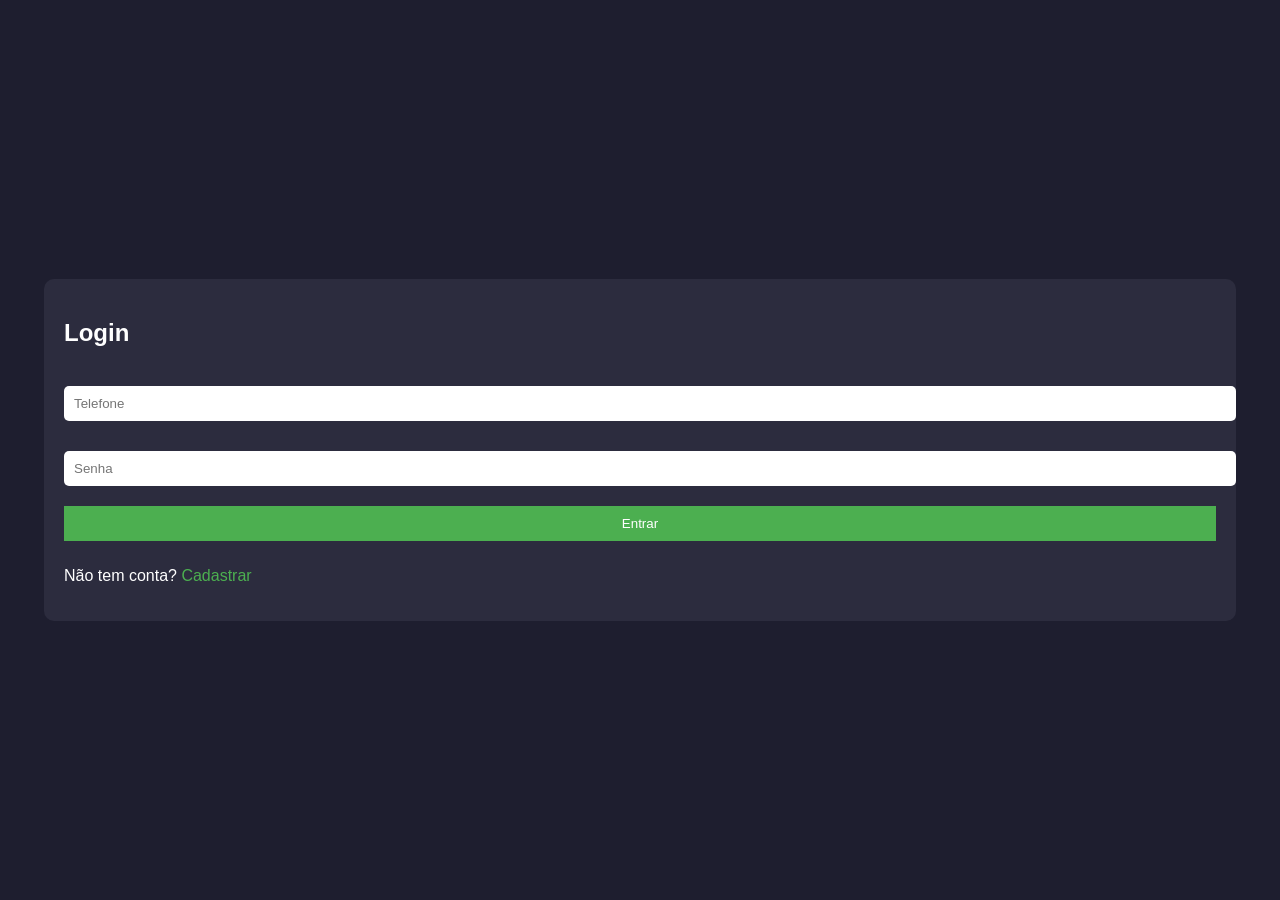
==== wwwroot/admin.html @ 7481b09a "cobrar-individualmente" ====
<!DOCTYPE html>
<html>
<head>
<meta charset="UTF-8">
<meta name="viewport" content="width=device-width, initial-scale=1.0">
<link rel="stylesheet" href="admin.css">
<title>Admin</title>
</head>

<body>

<div class="container">

    <div class="sidebar">
        <h3>Admin</h3>

        <button onclick="mostrar('dashboard')">Dashboard</button>
        <button onclick="mostrar('clientes')">Clientes</button>
        <button onclick="mostrar('produtos')">Produtos</button>
        <button onclick="mostrar('adicionar')">Adicionar Compra</button>
        <button onclick="mostrar('relatorios')">Relatórios</button>
        <button onclick="mostrar('configuracoes')">Configurações</button>
    </div>

    <div class="content">

        <div id="dashboard">
            <h2>Dashboard</h2>

            <select id="periodoDashboard" onchange="carregarDashboard()"></select>

            <div class="card">
                <h3>Total Dívida</h3>
                <p id="totalDivida">R$ 0</p>
            </div>

            <div class="card">
                <h3>Clientes Devendo</h3>
                <p id="clientesDevendo">0</p>
            </div>

            <button onclick="fecharMes()">Fechar Mês</button>
            <button onclick="cobrarClientes()">Cobrar Clientes</button>
        </div>

        <div id="clientes" style="display:none;">
            <h2>Clientes</h2>

            <select id="periodoHistoricoAdmin"></select>

            <select id="filtroPostoHistorico" onchange="filtrarClientesHistorico()">
                <option value="">Todos</option>
                <option value="Sd Ev">Sd Ev</option>
                <option value="Sd">Sd</option>
                <option value="Cb">Cb</option>
                <option value="Al CFST">Al CFST</option>
                <option value="3º Sgt">3º Sgt</option>
                <option value="2º Sgt">2º Sgt</option>
                <option value="1º Sgt">1º Sgt</option>
                <option value="Sub Ten">Sub Ten</option>
                <option value="Asp">Asp</option>
                <option value="2º Ten">2º Ten</option>
                <option value="1º Ten">1º Ten</option>
                <option value="Cap">Cap</option>
                <option value="Maj">Maj</option>
                <option value="TC">TC</option>
                <option value="Cel">Cel</option>
            </select>

            <div class="pesquisa-container">
                <input type="text" id="pesquisaClienteHistorico" placeholder="Pesquisar cliente..." onkeyup="filtrarClientesHistorico()">
                <div id="resultadosClientesHistorico" class="resultados-clientes"></div>
            </div>

            <button onclick="carregarHistorico()">Pesquisar Histórico</button>

            <button
                id="btnCobrarCliente"
                onclick="cobrarClienteSelecionado()"
                style="display:none;">
                Cobrar Cliente
            </button>

            <div id="historico" class="list"></div>

            <button onclick="zerar()">Zerar Dívida</button>
        </div>

        <div id="produtos" style="display:none;">
            <h2>Produtos</h2>

            <input id="nomeProduto" placeholder="Nome">
            <input id="precoProduto" placeholder="Preço">

            <button onclick="addProduto()">Adicionar Produto</button>

            <br><br>

            <div class="grid-container">
                <div class="grid-header">
                    <span>Produto</span>
                    <span>Preço</span>
                </div>

                <div id="listaProdutos" class="grid-body"></div>
            </div>
        </div>

        <div id="adicionar" style="display:none;">
            <h2>Adicionar Compra</h2>

            <select id="periodoAdicionar"></select>

            <div class="pesquisa-container">
                <select id="filtroPosto" onchange="filtrarClientes()">
                    <option value="">Todos</option>
                    <option value="Sd Ev">Sd Ev</option>
                    <option value="Sd">Sd</option>
                    <option value="Cb">Cb</option>
                    <option value="Al CFST">Al CFST</option>
                    <option value="3º Sgt">3º Sgt</option>
                    <option value="2º Sgt">2º Sgt</option>
                    <option value="1º Sgt">1º Sgt</option>
                    <option value="Sub Ten">Sub Ten</option>
                    <option value="Asp">Asp</option>
                    <option value="2º Ten">2º Ten</option>
                    <option value="1º Ten">1º Ten</option>
                    <option value="Cap">Cap</option>
                    <option value="Maj">Maj</option>
                    <option value="TC">TC</option>
                    <option value="Cel">Cel</option>
                </select>

                <input type="text" id="pesquisaCliente" placeholder="Pesquisar cliente..." onkeyup="filtrarClientes()">

                <div id="resultadosClientes" class="resultados-clientes"></div>
            </div>

            <div class="grid-container">
                <div class="grid-header">
                    <span>Selecionar</span>
                    <span>Produto</span>
                    <span>Qtd</span>
                </div>

                <div id="listaAdicionarCompra" class="grid-body"></div>
            </div>

            <br>

            <button onclick="adicionarCompra()">Registrar Compras</button>
        </div>

        <div id="relatorios" style="display:none;">

            <h2>Relatórios</h2>

            <select id="periodoRelatorio" onchange="carregarRelatorioProduto()"></select>

            <select id="produtoRelatorio" onchange="carregarRelatorioProduto()"></select>

            <div class="card">
                <h3>Quantidade vendida</h3>
                <p id="qtdVendidaProduto">0</p>
            </div>

            <div class="card">
                <h3>Total vendido</h3>
                <p id="totalVendidoProduto">R$ 0,00</p>
            </div>

        </div>

        <div id="configuracoes" style="display:none;">

            <h2>Configurações</h2>

            <h3>Alterar dados do usuário</h3>

            <select id="filtroPostoConfig" onchange="filtrarClientesConfig()">
                <option value="">Todos</option>
                <option value="Sd Ev">Sd Ev</option>
                <option value="Sd">Sd</option>
                <option value="Cb">Cb</option>
                <option value="3º Sgt">3º Sgt</option>
                <option value="2º Sgt">2º Sgt</option>
                <option value="1º Sgt">1º Sgt</option>
                <option value="Sub Ten">Sub Ten</option>
                <option value="Asp">Asp</option>
                <option value="2º Ten">2º Ten</option>
                <option value="1º Ten">1º Ten</option>
                <option value="Cap">Cap</option>
                <option value="Maj">Maj</option>
                <option value="TC">TC</option>
                <option value="Cel">Cel</option>
            </select>

            <div class="pesquisa-container">
                <input type="text" id="pesquisaClienteConfig" placeholder="Pesquisar cliente..." onkeyup="filtrarClientesConfig()">
                <div id="resultadosClientesConfig" class="resultados-clientes"></div>
            </div>

            <br>

            <div id="formConfigUsuario" style="display:none;">

                <input id="configNome" placeholder="Nome de guerra">

                <select id="configPosto">
                    <option value="Sd Ev">Sd Ev</option>
                    <option value="Sd">Sd</option>
                    <option value="Cb">Cb</option>
                    <option value="Al CFST">Al CFST</option>
                    <option value="3º Sgt">3º Sgt</option>
                    <option value="2º Sgt">2º Sgt</option>
                    <option value="1º Sgt">1º Sgt</option>
                    <option value="Sub Ten">Sub Ten</option>
                    <option value="Asp">Asp</option>
                    <option value="2º Ten">2º Ten</option>
                    <option value="1º Ten">1º Ten</option>
                    <option value="Cap">Cap</option>
                    <option value="Maj">Maj</option>
                    <option value="TC">TC</option>
                    <option value="Cel">Cel</option>
                </select>

                <input id="configTelefone" placeholder="Telefone">

                <button onclick="salvarConfiguracaoUsuario()">
                    Salvar Alterações
                </button>
                <button onclick="excluirUsuarioSelecionado()" style="background:#b91c1c;">
                    Excluir Usuário
                </button>

            </div>

        </div>

    </div>
</div>

<div id="loadingOverlay" class="loading-overlay" style="display:none;">
    <div class="spinner"></div>
    <div id="loadingTexto" class="loading-texto">
        Enviando mensagens...
    </div>
</div>

<script>
const API = window.location.origin;

let clientesCache = [];
let clienteSelecionado = null;
let clienteHistoricoSelecionado = null;
let clienteConfigSelecionado = null;
let userId = null;

async function verificarAdmin(){
    const token = localStorage.getItem("token");

    if(!token){
        window.location.href = "login.html";
        return;
    }

    try{
        const res = await fetch("/me", {
            headers: { Authorization: token }
        });

        if(!res.ok){
            localStorage.removeItem("token");
            window.location.href = "login.html";
            return;
        }

        const data = await res.json();

        if(!data.admin){
            alert("Acesso negado");
            window.location.href = "home.html";
            return;
        }
    }
    catch{
        window.location.href = "login.html";
    }
}

async function carregarPeriodos(){
    const token = localStorage.getItem("token");

    const res = await fetch("/admin/periodos", {
        headers: { Authorization: token }
    });

    if(!res.ok){
        alert("Erro ao carregar meses");
        return;
    }

    const data = await res.json();

    const selects = [
        "periodoDashboard",
        "periodoHistoricoAdmin",
        "periodoAdicionar",
        "periodoRelatorio"
    ];

    selects.forEach(id => {
        const select = document.getElementById(id);

        if(!select) return;

        select.innerHTML = "";

        data.forEach(p => {
            select.innerHTML += `
                <option value="${p.id}">
                    ${p.nome} ${p.fechado ? "(fechado)" : "(atual)"}
                </option>
            `;
        });
    });
}

function mostrar(tela){
    const telas = [
        "dashboard",
        "clientes",
        "produtos",
        "adicionar",
        "relatorios",
        "configuracoes"
    ];

    telas.forEach(id => {
        const elemento = document.getElementById(id);

        if(elemento){
            elemento.style.display = "none";
        }
    });

    document.getElementById(tela).style.display = "block";

    if(tela === "dashboard") carregarDashboard();
    if(tela === "clientes") carregarClientes();
    if(tela === "produtos") carregarProdutos();
    if(tela === "adicionar"){
        carregarClientesCompra();
        carregarProdutosCompra();
    }
    if(tela === "relatorios") carregarProdutosRelatorio();
    if(tela === "configuracoes") carregarConfiguracoes();
}

async function carregarDashboard(){
    const token = localStorage.getItem("token");
    const periodoId = document.getElementById("periodoDashboard").value;

    if(!periodoId) return;

    const res = await fetch(`${API}/admin/dashboard/${periodoId}`, {
        headers: { Authorization: token }
    });

    const data = await res.json();

    document.getElementById("clientesDevendo").innerText = data.clientesDevendo;
    document.getElementById("totalDivida").innerText = "R$ " + data.total.toFixed(2);
}

async function fecharMes(){
    if(!confirm("Deseja realmente fechar o mês atual?")){
        return;
    }

    const token = localStorage.getItem("token");

    const res = await fetch("/admin/fechar-mes", {
        method: "POST",
        headers: { Authorization: token }
    });

    alert(await res.text());

    await carregarPeriodos();
    await carregarDashboard();
}

async function cobrarClientes(){

    if(!confirm("Enviar cobrança para os clientes do mês selecionado?")){
        return;
    }

    const token = localStorage.getItem("token");
    const periodoId = document.getElementById("periodoDashboard").value;

    const overlay = document.getElementById("loadingOverlay");
    const texto = document.getElementById("loadingTexto");

    overlay.style.display = "flex";

    try{
        const res = await fetch(`${API}/admin/clientes-devendo/${periodoId}`, {
            headers:{ Authorization: token }
        });

        const clientes = await res.json();

        if(clientes.length === 0){
            overlay.style.display = "none";
            alert("Nenhum cliente com dívida neste mês.");
            return;
        }

        for(let i = 0; i < clientes.length; i++){

            texto.innerText =
                `Enviando mensagens... (${i + 1}/${clientes.length})`;

            await fetch(`${API}/admin/cobrar-cliente`, {
                method:"POST",
                headers:{
                    "Content-Type":"application/json",
                    Authorization: token
                },
                body: JSON.stringify({
                    usuarioId: clientes[i].id,
                    periodoId: parseInt(periodoId)
                })
            });

            await new Promise(resolve => setTimeout(resolve, 8000));
        }

        overlay.style.display = "none";
        alert("Cobranças enviadas com sucesso!");
    }
    catch{
        overlay.style.display = "none";
        alert("Erro ao enviar cobranças.");
    }
}

async function carregarClientes(){
    const token = localStorage.getItem("token");

    const res = await fetch(`${API}/admin/clientes`, {
        headers: { Authorization: token }
    });

    clientesCache = await res.json();
}

function filtrarClientesHistorico(){
    const texto = document.getElementById("pesquisaClienteHistorico")
        .value
        .toLowerCase()
        .trim();

    const postoSelecionado = document.getElementById("filtroPostoHistorico").value;
    const resultados = document.getElementById("resultadosClientesHistorico");

    resultados.innerHTML = "";
    clienteHistoricoSelecionado = null;

    if(texto.length === 0) return;

    const filtrados = clientesCache.filter(c => {
        const nomeCombina = c.nome.toLowerCase().includes(texto);
        const postoCliente = c.posto || "";
        const postoCombina = postoSelecionado === "" || postoCliente === postoSelecionado;

        return nomeCombina && postoCombina;
    });

    if(filtrados.length === 0){
        resultados.innerHTML = `<div class="resultado-item">Nenhum cliente encontrado</div>`;
        return;
    }

    filtrados.forEach(c => {
        const nomeCompleto = `${c.posto || ""} ${c.nome}`;

        resultados.innerHTML += `
            <div class="resultado-item"
                onclick="selecionarClienteHistorico(${c.id}, '${nomeCompleto.replace(/'/g, "\\'")}')">
                ${nomeCompleto}
            </div>
        `;
    });
}

function selecionarClienteHistorico(id, nome){
    clienteHistoricoSelecionado = id;

    document.getElementById("pesquisaClienteHistorico").value = nome;

    document.getElementById("resultadosClientesHistorico").innerHTML = "";

    document.getElementById("btnCobrarCliente").style.display = "inline-block";

    document.getElementById("btnCobrarCliente").innerText =
        `Cobrar ${nome}`;
}

async function carregarHistorico(){
    const token = localStorage.getItem("token");

    userId = clienteHistoricoSelecionado;

    if(!userId){
        alert("Selecione um cliente");
        return;
    }

    const periodoId = document.getElementById("periodoHistoricoAdmin").value;

    if(!periodoId){
        alert("Selecione um mês");
        return;
    }

    const res = await fetch(`${API}/admin/historico/${userId}/${periodoId}`, {
        headers: { Authorization: token }
    });

    const data = await res.json();
    const lista = document.getElementById("historico");

    lista.innerHTML = "";

    data.forEach(item => {
        lista.innerHTML += `
            <div class="item">
                <div>
                    <div>${item.qtd}x ${item.produto}</div>
                    <div class="admin">
                        ${item.data}
                        ${item.admin ? ` - adicionado por admin (${item.admin})` : ""}
                    </div>
                </div>

                <button onclick="remover(${item.id})">X</button>
            </div>
        `;
    });
}

async function remover(id){
    const token = localStorage.getItem("token");

    await fetch(`${API}/admin/remover/${id}`, {
        method: "DELETE",
        headers: { Authorization: token }
    });

    carregarHistorico();
}

async function zerar(){
    if(!confirm("Tem certeza?")) return;

    const token = localStorage.getItem("token");
    const periodoId = document.getElementById("periodoHistoricoAdmin").value;

    if(!userId){
        alert("Selecione um cliente");
        return;
    }

    if(!periodoId){
        alert("Selecione um mês");
        return;
    }

    await fetch(`${API}/admin/zerar/${userId}/${periodoId}`, {
        method: "DELETE",
        headers: { Authorization: token }
    });

    carregarHistorico();
}

async function carregarProdutos(){
    const res = await fetch(`${API}/produtos`);
    const data = await res.json();

    const lista = document.getElementById("listaProdutos");
    lista.innerHTML = "";

    data.forEach(p => {
        lista.innerHTML += `
            <div class="grid-row">
                <span>${p.nome}</span>
                <span>R$ ${p.preco}</span>
            </div>
        `;
    });
}

async function addProduto(){
    const token = localStorage.getItem("token");

    const nome = document.getElementById("nomeProduto").value;
    const preco = parseFloat(document.getElementById("precoProduto").value);

    await fetch(`${API}/admin/produto`, {
        method: "POST",
        headers: {
            "Content-Type": "application/json",
            Authorization: token
        },
        body: JSON.stringify({
            nome,
            preco
        })
    });

    document.getElementById("nomeProduto").value = "";
    document.getElementById("precoProduto").value = "";

    carregarProdutos();
}

async function carregarClientesCompra(){
    const token = localStorage.getItem("token");

    const res = await fetch(`${API}/admin/clientes`, {
        headers: { Authorization: token }
    });

    clientesCache = await res.json();
}

function filtrarClientes(){
    const texto = document.getElementById("pesquisaCliente")
        .value
        .toLowerCase()
        .trim();

    const postoSelecionado = document.getElementById("filtroPosto").value;
    const resultados = document.getElementById("resultadosClientes");

    resultados.innerHTML = "";
    clienteSelecionado = null;

    if(texto.length === 0) return;

    const filtrados = clientesCache.filter(c => {
        const nomeCombina = c.nome.toLowerCase().includes(texto);
        const postoCliente = c.posto || "";
        const postoCombina = postoSelecionado === "" || postoCliente === postoSelecionado;

        return nomeCombina && postoCombina;
    });

    if(filtrados.length === 0){
        resultados.innerHTML = `<div class="resultado-item">Nenhum cliente encontrado</div>`;
        return;
    }

    filtrados.forEach(c => {
        const nomeCompleto = `${c.posto || ""} ${c.nome}`;

        resultados.innerHTML += `
            <div class="resultado-item"
                onclick="selecionarCliente(${c.id}, '${nomeCompleto.replace(/'/g, "\\'")}')">
                ${nomeCompleto}
            </div>
        `;
    });
}

function selecionarCliente(id, nome){
    clienteSelecionado = id;

    document.getElementById("pesquisaCliente").value = nome;
    document.getElementById("resultadosClientes").innerHTML = "";
}

async function carregarProdutosCompra(){
    const res = await fetch(`${API}/produtos`);
    const data = await res.json();

    const lista = document.getElementById("listaAdicionarCompra");
    lista.innerHTML = "";

    data.forEach(p => {
        lista.innerHTML += `
            <div class="grid-row grid-3">
                <span>
                    <input type="checkbox" class="checkbox-produto" data-id="${p.id}">
                </span>

                <span>${p.nome}</span>

                <span>
                    <input type="number" value="1" min="1" class="qtd-input" id="qtd-${p.id}">
                </span>
            </div>
        `;
    });
}

async function adicionarCompra(){
    const token = localStorage.getItem("token");
    const usuarioId = clienteSelecionado;

    if(!usuarioId){
        alert("Selecione um cliente");
        return;
    }

    const periodoId = parseInt(document.getElementById("periodoAdicionar").value);

    if(!periodoId){
        alert("Selecione um mês");
        return;
    }

    const checks = document.querySelectorAll(".checkbox-produto");
    let compras = [];

    checks.forEach(c => {
        if(c.checked){
            const produtoId = parseInt(c.dataset.id);
            const quantidade = parseInt(document.getElementById(`qtd-${produtoId}`).value);

            if(quantidade > 0){
                compras.push({
                    usuarioId,
                    produtoId,
                    quantidade,
                    periodoId
                });
            }
        }
    });

    if(compras.length === 0){
        alert("Selecione pelo menos 1 produto");
        return;
    }

    for(const compra of compras){
        await fetch(`${API}/admin/adicionar`, {
            method: "POST",
            headers: {
                "Content-Type": "application/json",
                Authorization: token
            },
            body: JSON.stringify(compra)
        });
    }

    alert("Compras adicionadas");

    clienteSelecionado = null;

    document.getElementById("pesquisaCliente").value = "";
    document.getElementById("resultadosClientes").innerHTML = "";

    document.querySelectorAll(".checkbox-produto").forEach(c => c.checked = false);
    document.querySelectorAll(".qtd-input").forEach(q => q.value = 1);
}

async function carregarProdutosRelatorio(){
    const res = await fetch(`${API}/produtos`);
    const data = await res.json();

    const select = document.getElementById("produtoRelatorio");
    select.innerHTML = "";

    data.forEach(p => {
        select.innerHTML += `
            <option value="${p.id}">
                ${p.nome}
            </option>
        `;
    });

    carregarRelatorioProduto();
}

async function carregarRelatorioProduto(){
    const token = localStorage.getItem("token");

    const produtoId = document.getElementById("produtoRelatorio").value;
    const periodoId = document.getElementById("periodoRelatorio").value;

    if(!produtoId || !periodoId) return;

    const res = await fetch(
        `${API}/admin/relatorio/produto/${produtoId}/${periodoId}`,
        {
            headers:{
                Authorization: token
            }
        }
    );

    if(!res.ok){
        alert("Erro ao carregar relatório");
        return;
    }

    const data = await res.json();

    document.getElementById("qtdVendidaProduto").innerText = data.quantidade;
    document.getElementById("totalVendidoProduto").innerText = "R$ " + data.total.toFixed(2);
}

async function carregarConfiguracoes(){
    const token = localStorage.getItem("token");

    const res = await fetch(`${API}/admin/clientes`, {
        headers: { Authorization: token }
    });

    clientesCache = await res.json();

    clienteConfigSelecionado = null;

    document.getElementById("pesquisaClienteConfig").value = "";
    document.getElementById("resultadosClientesConfig").innerHTML = "";
    document.getElementById("formConfigUsuario").style.display = "none";
}

function filtrarClientesConfig(){
    const texto = document.getElementById("pesquisaClienteConfig")
        .value
        .toLowerCase()
        .trim();

    const postoSelecionado = document.getElementById("filtroPostoConfig").value;
    const resultados = document.getElementById("resultadosClientesConfig");

    resultados.innerHTML = "";
    clienteConfigSelecionado = null;

    document.getElementById("formConfigUsuario").style.display = "none";

    if(texto.length === 0) return;

    const filtrados = clientesCache.filter(c => {
        const nomeCombina = c.nome.toLowerCase().includes(texto);
        const postoCliente = c.posto || "";
        const postoCombina = postoSelecionado === "" || postoCliente === postoSelecionado;

        return nomeCombina && postoCombina;
    });

    if(filtrados.length === 0){
        resultados.innerHTML = `<div class="resultado-item">Nenhum cliente encontrado</div>`;
        return;
    }

    filtrados.forEach(c => {
        const nomeCompleto = `${c.posto || ""} ${c.nome}`;

        resultados.innerHTML += `
            <div class="resultado-item" onclick="selecionarClienteConfig(${c.id})">
                ${nomeCompleto}
            </div>
        `;
    });
}

function selecionarClienteConfig(id){
    const cliente = clientesCache.find(c => c.id === id);

    if(!cliente){
        alert("Cliente não encontrado");
        return;
    }

    clienteConfigSelecionado = cliente.id;

    document.getElementById("pesquisaClienteConfig").value =
        `${cliente.posto || ""} ${cliente.nome}`;

    document.getElementById("resultadosClientesConfig").innerHTML = "";

    document.getElementById("configNome").value = cliente.nome;
    document.getElementById("configPosto").value = cliente.posto || "";
    document.getElementById("configTelefone").value = cliente.telefone || "";

    document.getElementById("formConfigUsuario").style.display = "block";
}

async function salvarConfiguracaoUsuario(){
    if(!clienteConfigSelecionado){
        alert("Selecione um cliente");
        return;
    }

    const token = localStorage.getItem("token");

    const nome = document.getElementById("configNome").value;
    const posto = document.getElementById("configPosto").value;
    const telefone = document.getElementById("configTelefone").value;

    const res = await fetch(`${API}/admin/usuario/${clienteConfigSelecionado}`, {
        method: "PUT",
        headers: {
            "Content-Type": "application/json",
            Authorization: token
        },
        body: JSON.stringify({
            nome,
            posto,
            telefone
        })
    });

    if(!res.ok){
        alert("Erro ao salvar alterações");
        return;
    }

    alert("Usuário atualizado com sucesso!");

    await carregarConfiguracoes();
}

async function excluirUsuarioSelecionado(){

    if(!clienteConfigSelecionado){
        alert("Selecione um cliente");
        return;
    }

    const confirmar = confirm(
        "Tem certeza que deseja excluir este usuário?\n\n" +
        "Essa ação também pode remover o histórico dele e não poderá ser desfeita."
    );

    if(!confirmar){
        return;
    }

    const token = localStorage.getItem("token");

    const res = await fetch(`${API}/admin/usuario/${clienteConfigSelecionado}`, {
        method: "DELETE",
        headers: {
            Authorization: token
        }
    });

    if(!res.ok){
        alert("Erro ao excluir usuário");
        return;
    }

    alert("Usuário excluído com sucesso!");

    await carregarConfiguracoes();
}

async function iniciar(){
    await verificarAdmin();
    await carregarPeriodos();
    await carregarDashboard();
}

async function cobrarClienteSelecionado(){

    if(!clienteHistoricoSelecionado){

        alert("Selecione um cliente");

        return;
    }

    const periodoId =
        document.getElementById("periodoHistoricoAdmin").value;

    if(!periodoId){

        alert("Selecione um mês");

        return;
    }

    if(!confirm("Enviar cobrança para este cliente?")){
        return;
    }

    const token =
        localStorage.getItem("token");

    const res = await fetch(
        `${API}/admin/cobrar-cliente`,
        {
            method:"POST",

            headers:{
                "Content-Type":"application/json",
                Authorization: token
            },

            body: JSON.stringify({
                usuarioId: clienteHistoricoSelecionado,
                periodoId: parseInt(periodoId)
            })
        }
    );

    if(!res.ok){

        const erro = await res.text();

        alert("Erro: " + erro);

        return;
    }

    alert("Cobrança enviada com sucesso!");
}

iniciar();
</script>


    <div id="loadingOverlay" class="loading-overlay" style="display:none;">
        <div class="spinner"></div>
        <div id="loadingTexto" class="loading-texto">
        Enviando mensagens...
    </div>
    </div>
</body>
</html>
---- wwwroot/admin.css ----
body{
    margin:0;
    font-family:Arial;
    background:#0f172a;
    color:white;
}

.container{
    display:flex;
    height:100vh;
}


.loading-overlay{
    position:fixed;
    inset:0;
    background:rgba(0,0,0,0.85);
    z-index:9999;

    display:flex;
    flex-direction:column;
    justify-content:center;
    align-items:center;

    color:white;
    font-size:24px;
}


.spinner{
    width:90px;
    height:90px;
    border:12px solid #555;
    border-top:12px solid white;
    border-radius:50%;
    animation:girar 1s linear infinite;
    margin-bottom:25px;
}

@keyframes girar{
    from{ transform:rotate(0deg); }
    to{ transform:rotate(360deg); }
}

.loading-texto{
    text-align:center;
}




/* =========================
    SIDEBAR
========================= */

.sidebar{
    width:220px;
    background:#1e293b;
    padding:20px;
    box-sizing:border-box;
}

.sidebar h3{
    margin-top:0;
}

.sidebar button{
    width:100%;
    padding:12px;
    margin-bottom:10px;

    background:#334155;
    border:none;
    color:white;

    cursor:pointer;
    border-radius:6px;
}

.sidebar button:hover{
    background:#475569;
}

/* =========================
    CONTEUDO
========================= */

.content{
    flex:1;
    padding:20px;
    overflow-y:auto;
    box-sizing:border-box;
}

/* =========================
    CARDS DASHBOARD
========================= */

.card{
    background:#1e293b;
    padding:20px;
    border-radius:10px;

    width:220px;
    display:inline-block;

    margin-right:15px;
    margin-bottom:15px;
}

/* =========================
    INPUTS
========================= */

input,
select{
    width:100%;
    padding:10px;
    margin-bottom:10px;

    border:none;
    border-radius:6px;

    box-sizing:border-box;
}

#cobrar{
    width:100%;
    padding:12px;
    margin-bottom:10px;

    background:#334155;
    border:none;
    color:white;

    cursor:pointer;
    border-radius:6px;
}

button{
    padding:10px 15px;
    border:none;
    border-radius:6px;

    cursor:pointer;
}

/* =========================
    HISTORICO
========================= */

.list{
    margin-top:20px;
}

.item{
    background:#1e293b;

    padding:12px;
    margin-bottom:10px;

    border-radius:8px;

    display:flex;
    justify-content:space-between;
    align-items:center;
}

.admin{
    color:#888;
    font-size:12px;
    font-style:italic;
}

/* =========================
    GRID PRODUTOS
========================= */

.grid-container{
    width:100%;
    max-width:700px;

    background:#1e293b;

    border-radius:8px;
    overflow:hidden;
}

.grid-header{
    display:flex;
    justify-content:space-between;

    padding:12px;

    background:#334155;
    font-weight:bold;
}

.grid-body{
    max-height:400px;
    overflow-y:auto;
}

.grid-row{
    display:flex;
    justify-content:space-between;

    padding:12px;

    border-top:1px solid #334155;
}

.grid-row:hover{
    background:#475569;
}

.grid-header span,
.grid-row span{
    width:50%;
}

/* =========================
    PESQUISA
========================= */

.pesquisa-container{
    position:relative;
    width:100%;
    max-width:400px;
}

.resultados-clientes{
    background:#1e293b;
    border-radius:8px;
    margin-top:5px;

    max-height:250px;
    overflow-y:auto;

    border:1px solid #334155;
}

.resultado-item{
    padding:10px;
    cursor:pointer;
    border-bottom:1px solid #334155;
}

.resultado-item:hover{
    background:#334155;
}

/* =========================
    GRID ADICIONAR COMPRA
========================= */

.grid-3{
    display:grid;
    grid-template-columns: 70px 1fr 80px;
    align-items:center;
}

.qtd-input{
    width:60px;
    padding:5px;
}

.checkbox-produto{
    transform:scale(1.2);
}

/* =========================
    RESPONSIVO
========================= */

@media (max-width: 768px){

    .container{
        display:block;
        height:auto;
    }

    .sidebar{
        width:100%;

        display:grid;

        grid-template-columns:
            repeat(2, 1fr);

        gap:8px;

        padding:10px;

        box-sizing:border-box;
    }

    .sidebar h3{
        display:none;
    }

    .sidebar button{
        width:100%;
        margin:0;
        padding:12px;
        font-size:13px;
    }

    .content{
        width:100%;
        padding:10px;
        box-sizing:border-box;
    }

    .card{
        width:100%;
        margin:0 0 10px 0;
        box-sizing:border-box;
    }
}
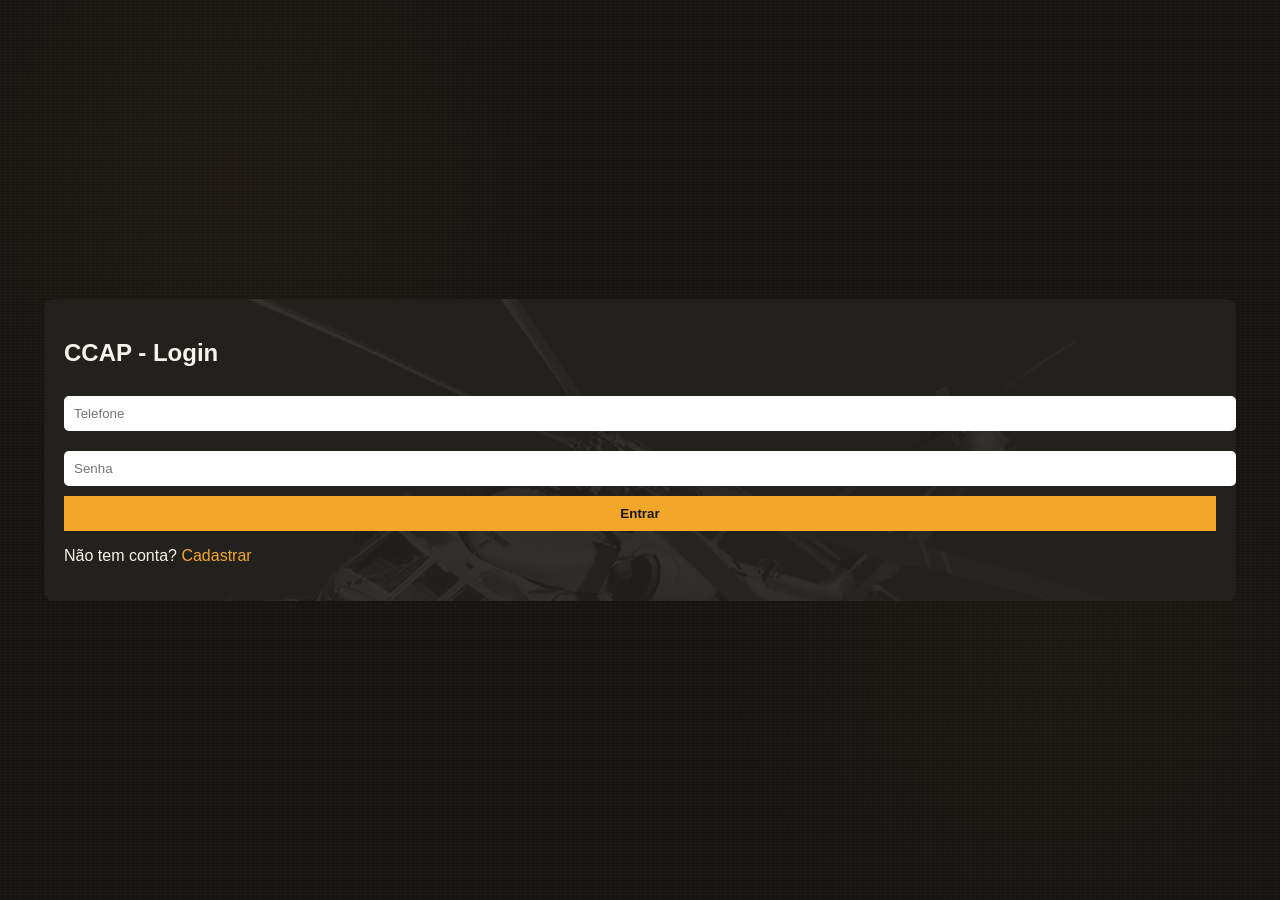
==== commit c093c311: "filtro cliente admin" ====
--- a/wwwroot/admin.html
+++ b/wwwroot/admin.html
@@ -20,6 +20,7 @@
         <button onclick="mostrar('adicionar')">Adicionar Compra</button>
         <button onclick="mostrar('relatorios')">Relatórios</button>
         <button onclick="mostrar('configuracoes')">Configurações</button>
+        <button onclick="home()">Home</button>
     </div>
 
     <div class="content">
@@ -41,14 +42,15 @@
 
             <button onclick="fecharMes()">Fechar Mês</button>
             <button onclick="cobrarClientes()">Cobrar Clientes</button>
+            <button onclick="baixarMensagensCobranca()">Baixar Mensagens TXT</button>
         </div>
 
         <div id="clientes" style="display:none;">
             <h2>Clientes</h2>
 
-            <select id="periodoHistoricoAdmin"></select>
-
-            <select id="filtroPostoHistorico" onchange="filtrarClientesHistorico()">
+            <select id="periodoHistoricoAdmin" onchange="carregarGridClientes()"></select>
+
+            <select id="filtroPostoHistorico" onchange="filtrarClientesHistorico(); carregarGridClientes()">
                 <option value="">Todos</option>
                 <option value="Sd Ev">Sd Ev</option>
                 <option value="Sd">Sd</option>
@@ -67,7 +69,22 @@
                 <option value="Cel">Cel</option>
             </select>
 
-            <div class="pesquisa-container">
+            <div class="grid-container grid-clientes-container">
+                <div class="grid-header">
+                    <span class="grid-sort-header">
+                        Cliente
+                        <button type="button" class="grid-sort-btn" id="sortClienteBtn" onclick="ordenarGridClientes('cliente', event)" title="Ordenar por cliente">↕</button>
+                    </span>
+                    <span class="grid-sort-header grid-sort-header-right">
+                        Dívida
+                        <button type="button" class="grid-sort-btn" id="sortDividaBtn" onclick="ordenarGridClientes('divida', event)" title="Ordenar por dívida">↕</button>
+                    </span>
+                </div>
+
+                <div id="listaClientesDividas" class="grid-body grid-clientes-body"></div>
+            </div>
+
+            <div class="pesquisa-container pesquisa-historico">
                 <input type="text" id="pesquisaClienteHistorico" placeholder="Pesquisar cliente..." onkeyup="filtrarClientesHistorico()">
                 <div id="resultadosClientesHistorico" class="resultados-clientes"></div>
             </div>
@@ -82,7 +99,9 @@
             </button>
 
             <div id="historico" class="list"></div>
-
+            <div id="totalClienteAdmin" class="historico-total">
+                TOTAL: R$ 0,00
+            </div>
             <button onclick="zerar()">Zerar Dívida</button>
         </div>
 
@@ -96,10 +115,11 @@
 
             <br><br>
 
-            <div class="grid-container">
+            <div class="grid-container grid-produtos">
                 <div class="grid-header">
                     <span>Produto</span>
                     <span>Preço</span>
+                    <span>Ação</span>
                 </div>
 
                 <div id="listaProdutos" class="grid-body"></div>
@@ -159,6 +179,11 @@
 
             <select id="produtoRelatorio" onchange="carregarRelatorioProduto()"></select>
 
+            <div class="estoque-controle">
+                <input id="qtdAdicionarEstoque" type="number" min="1" step="1" placeholder="Quantidade para adicionar ao estoque">
+                <button onclick="adicionarEstoque()">Adicionar ao estoque</button>
+            </div>
+
             <div class="card">
                 <h3>Quantidade vendida</h3>
                 <p id="qtdVendidaProduto">0</p>
@@ -167,6 +192,11 @@
             <div class="card">
                 <h3>Total vendido</h3>
                 <p id="totalVendidoProduto">R$ 0,00</p>
+            </div>
+
+            <div class="card">
+                <h3>Quantidade em estoque</h3>
+                <p id="qtdEstoqueProduto">0</p>
             </div>
 
         </div>
@@ -229,6 +259,9 @@
                 <button onclick="salvarConfiguracaoUsuario()">
                     Salvar Alterações
                 </button>
+                <button onclick="resetarSenhaUsuarioSelecionado()" style="background:#d98b17;">
+                    Resetar Senha
+                </button>
                 <button onclick="excluirUsuarioSelecionado()" style="background:#b91c1c;">
                     Excluir Usuário
                 </button>
@@ -252,10 +285,15 @@
 
 let clientesCache = [];
 let clienteSelecionado = null;
+let ordenacaoGridClientes = { campo: null, direcao: 'asc' };
 let clienteHistoricoSelecionado = null;
 let clienteConfigSelecionado = null;
 let userId = null;
 
+async function home(){
+    window.location.replace("home.html");
+}
+    
 async function verificarAdmin(){
     const token = localStorage.getItem("token");
 
@@ -276,6 +314,11 @@
         }
 
         const data = await res.json();
+
+    if(data.precisaTrocarSenha){
+        window.location.href = "login.html";
+        return;
+    }
 
         if(!data.admin){
             alert("Acesso negado");
@@ -454,7 +497,112 @@
         headers: { Authorization: token }
     });
 
+    if(!res.ok){
+        alert("Erro ao carregar clientes");
+        return;
+    }
+
     clientesCache = await res.json();
+    await carregarGridClientes();
+}
+
+async function carregarGridClientes(){
+    const token = localStorage.getItem("token");
+    const periodoId = document.getElementById("periodoHistoricoAdmin").value;
+    const lista = document.getElementById("listaClientesDividas");
+
+    if(!lista || !periodoId) return;
+
+    lista.innerHTML = `<div class="grid-cliente-vazio">Carregando clientes...</div>`;
+
+    const res = await fetch(`${API}/admin/clientes-saldos/${periodoId}`, {
+        headers: { Authorization: token }
+    });
+
+    if(!res.ok){
+        lista.innerHTML = `<div class="grid-cliente-vazio">Erro ao carregar clientes.</div>`;
+        return;
+    }
+
+    const clientes = await res.json();
+    const postoSelecionado = document.getElementById("filtroPostoHistorico").value;
+
+    const clientesFiltrados = clientes.filter(c => {
+        const postoCliente = (c.posto || "").trim();
+        return postoSelecionado === "" || postoCliente === postoSelecionado;
+    });
+
+    if(ordenacaoGridClientes.campo){
+        clientesFiltrados.sort((a, b) => {
+            let comparacao = 0;
+
+            if(ordenacaoGridClientes.campo === 'cliente'){
+                const nomeA = `${a.posto || ""} ${a.nome || ""}`.trim();
+                const nomeB = `${b.posto || ""} ${b.nome || ""}`.trim();
+                comparacao = nomeA.localeCompare(nomeB, 'pt-BR', { sensitivity: 'base' });
+            }else if(ordenacaoGridClientes.campo === 'divida'){
+                comparacao = Number(a.total || 0) - Number(b.total || 0);
+            }
+
+            return ordenacaoGridClientes.direcao === 'asc' ? comparacao : -comparacao;
+        });
+    }
+
+    atualizarIconesOrdenacaoGrid();
+    lista.innerHTML = "";
+
+    if(clientesFiltrados.length === 0){
+        lista.innerHTML = `<div class="grid-cliente-vazio">Nenhum cliente encontrado para este posto/graduação.</div>`;
+        return;
+    }
+
+    clientesFiltrados.forEach(c => {
+        const nomeCompleto = `${c.posto || ""} ${c.nome}`.trim();
+        const nomeSeguro = nomeCompleto.replace(/'/g, "\\'");
+
+        lista.innerHTML += `
+            <div class="grid-row grid-cliente-row"
+                onclick="selecionarClienteDaGrid(${c.id}, '${nomeSeguro}')">
+                <span>${nomeCompleto}</span>
+                <span class="grid-cliente-valor">R$ ${Number(c.total).toFixed(2).replace('.', ',')}</span>
+            </div>
+        `;
+    });
+}
+
+
+function ordenarGridClientes(campo, event){
+    if(event) event.stopPropagation();
+
+    if(ordenacaoGridClientes.campo === campo){
+        ordenacaoGridClientes.direcao = ordenacaoGridClientes.direcao === 'asc' ? 'desc' : 'asc';
+    }else{
+        ordenacaoGridClientes.campo = campo;
+        ordenacaoGridClientes.direcao = 'asc';
+    }
+
+    carregarGridClientes();
+}
+
+function atualizarIconesOrdenacaoGrid(){
+    const btnCliente = document.getElementById('sortClienteBtn');
+    const btnDivida = document.getElementById('sortDividaBtn');
+
+    if(btnCliente) btnCliente.textContent = '↕';
+    if(btnDivida) btnDivida.textContent = '↕';
+
+    if(ordenacaoGridClientes.campo === 'cliente' && btnCliente){
+        btnCliente.textContent = ordenacaoGridClientes.direcao === 'asc' ? '▲' : '▼';
+    }
+
+    if(ordenacaoGridClientes.campo === 'divida' && btnDivida){
+        btnDivida.textContent = ordenacaoGridClientes.direcao === 'asc' ? '▲' : '▼';
+    }
+}
+
+function selecionarClienteDaGrid(id, nome){
+    selecionarClienteHistorico(id, nome);
+    carregarHistorico();
 }
 
 function filtrarClientesHistorico(){
@@ -535,21 +683,28 @@
 
     lista.innerHTML = "";
 
-    data.forEach(item => {
+    data.itens.forEach(item => {
         lista.innerHTML += `
             <div class="item">
                 <div>
-                    <div>${item.qtd}x ${item.produto}</div>
+                    <div>
+                        ${item.qtd}x ${item.produto} - R$ ${item.total.toFixed(2)}
+                    </div>
+        
                     <div class="admin">
                         ${item.data}
                         ${item.admin ? ` - adicionado por admin (${item.admin})` : ""}
                     </div>
                 </div>
-
+        
                 <button onclick="remover(${item.id})">X</button>
             </div>
         `;
-    });
+        
+    
+    });
+    document.getElementById("totalClienteAdmin").innerText =
+    "TOTAL: R$ " + data.total.toFixed(2);
 }
 
 async function remover(id){
@@ -598,10 +753,46 @@
         lista.innerHTML += `
             <div class="grid-row">
                 <span>${p.nome}</span>
-                <span>R$ ${p.preco}</span>
+                <span>R$ ${Number(p.preco).toFixed(2).replace('.', ',')}</span>
+                <span><button class="btn-editar-preco" onclick="alterarPrecoProduto(${p.id}, '${p.nome.replace(/'/g, "\\'")}', ${p.preco})">Alterar preço</button></span>
             </div>
         `;
     });
+}
+
+
+async function alterarPrecoProduto(id, nome, precoAtual){
+    const token = localStorage.getItem("token");
+
+    const atual = Number(precoAtual).toFixed(2).replace('.', ',');
+    const valorInformado = prompt(`Novo preço para ${nome}:`, atual);
+
+    if(valorInformado === null) return;
+
+    const novoPreco = parseFloat(valorInformado.replace(',', '.'));
+
+    if(!Number.isFinite(novoPreco) || novoPreco < 0){
+        alert("Informe um preço válido.");
+        return;
+    }
+
+    const res = await fetch(`${API}/admin/produto/${id}/preco`, {
+        method: "PUT",
+        headers: {
+            "Content-Type": "application/json",
+            Authorization: token
+        },
+        body: JSON.stringify({ preco: novoPreco })
+    });
+
+    if(!res.ok){
+        const erro = await res.text();
+        alert(erro || "Não foi possível alterar o preço.");
+        return;
+    }
+
+    alert(`Preço de ${nome} alterado com sucesso.`);
+    carregarProdutos();
 }
 
 async function addProduto(){
@@ -796,24 +987,62 @@
 
     if(!produtoId || !periodoId) return;
 
-    const res = await fetch(
-        `${API}/admin/relatorio/produto/${produtoId}/${periodoId}`,
-        {
-            headers:{
-                Authorization: token
-            }
-        }
-    );
-
-    if(!res.ok){
+    const [resRelatorio, resEstoque] = await Promise.all([
+        fetch(`${API}/admin/relatorio/produto/${produtoId}/${periodoId}`, {
+            headers:{ Authorization: token }
+        }),
+        fetch(`${API}/admin/estoque/${produtoId}`, {
+            headers:{ Authorization: token }
+        })
+    ]);
+
+    if(!resRelatorio.ok || !resEstoque.ok){
         alert("Erro ao carregar relatório");
         return;
     }
 
-    const data = await res.json();
+    const data = await resRelatorio.json();
+    const estoque = await resEstoque.json();
 
     document.getElementById("qtdVendidaProduto").innerText = data.quantidade;
     document.getElementById("totalVendidoProduto").innerText = "R$ " + data.total.toFixed(2);
+    document.getElementById("qtdEstoqueProduto").innerText = estoque.quantidade;
+}
+
+async function adicionarEstoque(){
+    const token = localStorage.getItem("token");
+    const produtoId = Number(document.getElementById("produtoRelatorio").value);
+    const input = document.getElementById("qtdAdicionarEstoque");
+    const quantidade = Number(input.value);
+
+    if(!produtoId){
+        alert("Selecione um produto.");
+        return;
+    }
+
+    if(!Number.isInteger(quantidade) || quantidade <= 0){
+        alert("Informe uma quantidade válida maior que zero.");
+        return;
+    }
+
+    const res = await fetch(`${API}/admin/estoque/adicionar`, {
+        method: "POST",
+        headers:{
+            "Content-Type": "application/json",
+            Authorization: token
+        },
+        body: JSON.stringify({ produtoId, quantidade })
+    });
+
+    if(!res.ok){
+        const erro = await res.text();
+        alert(erro || "Erro ao adicionar estoque");
+        return;
+    }
+
+    const data = await res.json();
+    document.getElementById("qtdEstoqueProduto").innerText = data.quantidade;
+    input.value = "";
 }
 
 async function carregarConfiguracoes(){
@@ -929,6 +1158,44 @@
     await carregarConfiguracoes();
 }
 
+async function resetarSenhaUsuarioSelecionado(){
+    if(!clienteConfigSelecionado){
+        alert("Selecione um cliente");
+        return;
+    }
+
+    const cliente = clientesCache.find(c => c.id === clienteConfigSelecionado);
+    const nome = cliente ? `${cliente.posto || ""} ${cliente.nome}`.trim() : "este usuário";
+
+    const confirmar = confirm(
+        `Resetar a senha de ${nome}?\n\n` +
+        "A senha atual deixará de funcionar. Será gerada uma senha temporária e, no próximo login, o usuário será obrigado a criar uma nova senha."
+    );
+
+    if(!confirmar) return;
+
+    const token = localStorage.getItem("token");
+
+    const res = await fetch(`${API}/admin/usuario/${clienteConfigSelecionado}/resetar-senha`, {
+        method: "POST",
+        headers: { Authorization: token }
+    });
+
+    if(!res.ok){
+        const erro = await res.text();
+        alert(erro || "Erro ao resetar senha");
+        return;
+    }
+
+    const data = await res.json();
+
+    alert(
+        `Senha resetada com sucesso!\n\n` +
+        `Senha temporária: ${data.senhaTemporaria}\n\n` +
+        "Passe essa senha temporária ao usuário. No próximo login ele será obrigado a cadastrar uma nova senha."
+    );
+}
+
 async function excluirUsuarioSelecionado(){
 
     if(!clienteConfigSelecionado){
@@ -1025,6 +1292,59 @@
     alert("Cobrança enviada com sucesso!");
 }
 
+//provisorio
+    async function baixarMensagensCobranca(){
+
+    const token = localStorage.getItem("token");
+
+    const periodoId =
+        document.getElementById("periodoDashboard").value;
+
+    if(!periodoId){
+        alert("Selecione um mês");
+        return;
+    }
+
+    const res = await fetch(
+        `${API}/admin/mensagens-cobranca/${periodoId}`,
+        {
+            headers:{
+                Authorization: token
+            }
+        }
+    );
+
+    if(!res.ok){
+        const erro = await res.text();
+        alert("Erro ao gerar arquivo: " + erro);
+        return;
+    }
+
+    const arquivo = await res.blob();
+
+    const url = URL.createObjectURL(arquivo);
+
+    const link = document.createElement("a");
+
+    link.href = url;
+
+    const nomeArquivo =
+        res.headers
+            .get("Content-Disposition")
+            ?.match(/filename="?([^"]+)"?/)?.[1]
+        || "mensagens-cobranca.txt";
+
+    link.download = nomeArquivo;
+
+    document.body.appendChild(link);
+
+    link.click();
+
+    link.remove();
+
+    URL.revokeObjectURL(url);
+}
+    
 iniciar();
 </script>
 
--- a/wwwroot/admin.css
+++ b/wwwroot/admin.css
@@ -1,7 +1,7 @@
 body{
     margin:0;
     font-family:Arial;
-    background:#0f172a;
+    background:#151411;
     color:white;
 }
 
@@ -9,7 +9,6 @@
     display:flex;
     height:100vh;
 }
-
 
 .loading-overlay{
     position:fixed;
@@ -26,11 +25,10 @@
     font-size:24px;
 }
 
-
 .spinner{
     width:90px;
     height:90px;
-    border:12px solid #555;
+    border:12px solid #4a443a;
     border-top:12px solid white;
     border-radius:50%;
     animation:girar 1s linear infinite;
@@ -46,16 +44,13 @@
     text-align:center;
 }
 
-
-
-
 /* =========================
     SIDEBAR
 ========================= */
 
 .sidebar{
     width:220px;
-    background:#1e293b;
+    background:#23211d;
     padding:20px;
     box-sizing:border-box;
 }
@@ -69,7 +64,7 @@
     padding:12px;
     margin-bottom:10px;
 
-    background:#334155;
+    background:#302d27;
     border:none;
     color:white;
 
@@ -78,7 +73,7 @@
 }
 
 .sidebar button:hover{
-    background:#475569;
+    background:#3a352e;
 }
 
 /* =========================
@@ -97,7 +92,7 @@
 ========================= */
 
 .card{
-    background:#1e293b;
+    background:#23211d;
     padding:20px;
     border-radius:10px;
 
@@ -129,7 +124,7 @@
     padding:12px;
     margin-bottom:10px;
 
-    background:#334155;
+    background:#302d27;
     border:none;
     color:white;
 
@@ -154,7 +149,7 @@
 }
 
 .item{
-    background:#1e293b;
+    background:#23211d;
 
     padding:12px;
     margin-bottom:10px;
@@ -167,7 +162,7 @@
 }
 
 .admin{
-    color:#888;
+    color:#8f887d;
     font-size:12px;
     font-style:italic;
 }
@@ -180,7 +175,7 @@
     width:100%;
     max-width:700px;
 
-    background:#1e293b;
+    background:#23211d;
 
     border-radius:8px;
     overflow:hidden;
@@ -192,7 +187,7 @@
 
     padding:12px;
 
-    background:#334155;
+    background:#302d27;
     font-weight:bold;
 }
 
@@ -207,11 +202,11 @@
 
     padding:12px;
 
-    border-top:1px solid #334155;
+    border-top:1px solid #302d27;
 }
 
 .grid-row:hover{
-    background:#475569;
+    background:#3a352e;
 }
 
 .grid-header span,
@@ -230,24 +225,24 @@
 }
 
 .resultados-clientes{
-    background:#1e293b;
+    background:#23211d;
     border-radius:8px;
     margin-top:5px;
 
     max-height:250px;
     overflow-y:auto;
 
-    border:1px solid #334155;
+    border:1px solid #302d27;
 }
 
 .resultado-item{
     padding:10px;
     cursor:pointer;
-    border-bottom:1px solid #334155;
+    border-bottom:1px solid #302d27;
 }
 
 .resultado-item:hover{
-    background:#334155;
+    background:#302d27;
 }
 
 /* =========================
@@ -318,3 +313,188 @@
         box-sizing:border-box;
     }
 }
+
+/* =========================
+    GRID CLIENTES / DÍVIDAS
+========================= */
+
+.grid-clientes-container{
+    max-width:700px;
+    margin:0 0 16px 0;
+}
+
+.grid-clientes-body{
+    max-height:260px;
+}
+
+.grid-cliente-row{
+    cursor:pointer;
+}
+
+.grid-cliente-row span:last-child,
+.grid-clientes-container .grid-header span:last-child{
+    text-align:right;
+}
+
+.grid-cliente-valor{
+    font-weight:bold;
+}
+
+.grid-cliente-vazio{
+    padding:14px 12px;
+    color:#b8b0a2;
+}
+
+.pesquisa-historico{
+    margin-top:4px;
+}
+
+.estoque-controle{
+    display:flex;
+    gap:10px;
+    align-items:stretch;
+    max-width:520px;
+    margin:2px 0 14px 0;
+}
+
+.estoque-controle input{
+    flex:1;
+    margin-bottom:0;
+}
+
+.estoque-controle button{
+    white-space:nowrap;
+}
+
+@media (max-width: 650px){
+    .estoque-controle{
+        flex-direction:column;
+    }
+}
+
+/* Marca d'água de fundo do aplicativo */
+body::before {
+    content: "";
+    position: fixed;
+    top: 50%;
+    left: 50%;
+    width: clamp(1280px, 36vw, 500px);
+    height: clamp(720px, 36vw, 500px);
+    transform: translate(-50%, -50%);
+    background: url('fundo-aeromovel.png') center / contain no-repeat;
+    opacity: 0.10;
+    pointer-events: none;
+    z-index: 0;
+}
+
+body > * {
+    position: relative;
+    z-index: 1;
+}
+
+
+/* ===== Paleta inspirada no cardápio Grêmio dos Cabos ===== */
+:root {
+    --menu-bg: #151411;
+    --menu-panel: #23211d;
+    --menu-panel-2: #302d27;
+    --menu-hover: #3a352e;
+    --menu-accent: #f2a72b;
+    --menu-text: #f7f4ee;
+    --menu-muted: #b8b0a2;
+    --menu-border: #4a443a;
+}
+
+body {
+    background-color: var(--menu-bg);
+    background-image:
+        linear-gradient(rgba(255,255,255,.018) 1px, transparent 1px),
+        linear-gradient(90deg, rgba(255,255,255,.012) 1px, transparent 1px),
+        radial-gradient(circle at 18% 20%, rgba(242,167,43,.035), transparent 26%),
+        radial-gradient(circle at 82% 72%, rgba(242,167,43,.025), transparent 28%);
+    background-size: 3px 3px, 5px 5px, auto, auto;
+    color: var(--menu-text);
+}
+
+.sidebar {
+    background: #1d1b18;
+    border-right: 1px solid var(--menu-border);
+}
+
+.sidebar h3 {
+    color: var(--menu-accent);
+}
+
+.sidebar button, #cobrar {
+    background: var(--menu-panel-2);
+    color: var(--menu-text);
+    border: 1px solid var(--menu-border);
+}
+
+.sidebar button:hover, #cobrar:hover, .grid-row:hover, .resultado-item:hover {
+    background: var(--menu-hover);
+}
+
+.content h1, .content h2, .content h3, .content h4 {
+    color: var(--menu-accent);
+}
+
+.card, .item, .grid-container, .resultados-clientes {
+    background: var(--menu-panel);
+    border-color: var(--menu-border);
+}
+
+.grid-header {
+    background: var(--menu-panel-2);
+    color: var(--menu-accent);
+}
+
+.grid-row, .resultado-item { border-color: var(--menu-border); }
+
+button:not(.sidebar button):not(#cobrar) {
+    background: var(--menu-accent);
+    color: #181510;
+    font-weight: 700;
+}
+
+button:not(.sidebar button):not(#cobrar):hover { filter: brightness(1.08); }
+
+input, select {
+    background: #f3efe7;
+    color: #171512;
+    border: 1px solid #c9b891;
+}
+
+.grid-cliente-vazio, .admin { color: var(--menu-muted); }
+
+
+/* Ordenação da tabela de clientes */
+.grid-sort-header{
+    display:flex;
+    align-items:center;
+    gap:7px;
+}
+
+.grid-sort-header-right{
+    justify-content:flex-end;
+}
+
+.grid-sort-btn{
+    width:25px;
+    min-width:25px;
+    height:25px;
+    padding:0;
+    margin:0;
+    border:1px solid rgba(255, 174, 59, .55);
+    border-radius:5px;
+    background:rgba(255, 174, 59, .10);
+    color:#ffae3b;
+    font-size:13px;
+    line-height:23px;
+    text-align:center;
+    cursor:pointer;
+}
+
+.grid-sort-btn:hover{
+    background:rgba(255, 174, 59, .20);
+}
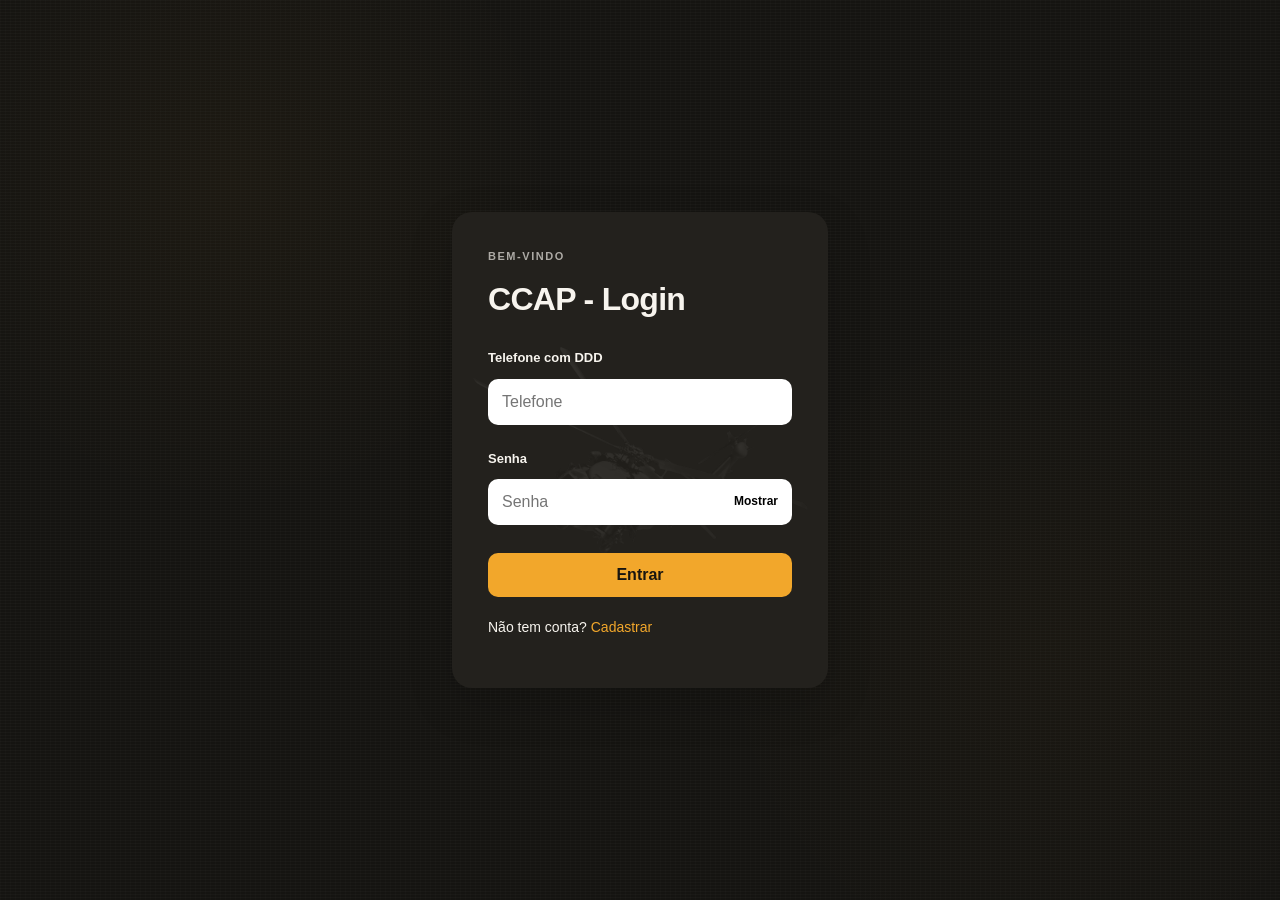
==== commit aae89a9e: "visual update" ====
--- a/wwwroot/admin.html
+++ b/wwwroot/admin.html
@@ -1,17 +1,19 @@
 <!DOCTYPE html>
-<html>
+<html lang="pt-BR">
 <head>
 <meta charset="UTF-8">
 <meta name="viewport" content="width=device-width, initial-scale=1.0">
 <link rel="stylesheet" href="admin.css">
 <title>Admin</title>
+<link rel="stylesheet" href="interface.css">
+<script src="interface.js" defer></script>
 </head>
 
-<body>
+<body class="ui-page ui-admin" data-page="admin">
 
 <div class="container">
 
-    <div class="sidebar">
+    <nav class="sidebar">
         <h3>Admin</h3>
 
         <button onclick="mostrar('dashboard')">Dashboard</button>
@@ -21,7 +23,7 @@
         <button onclick="mostrar('relatorios')">Relatórios</button>
         <button onclick="mostrar('configuracoes')">Configurações</button>
         <button onclick="home()">Home</button>
-    </div>
+    </nav>
 
     <div class="content">
 
@@ -48,7 +50,7 @@
         <div id="clientes" style="display:none;">
             <h2>Clientes</h2>
 
-            <select id="periodoHistoricoAdmin" onchange="carregarGridClientes()"></select>
+            <select id="periodoHistoricoAdmin" onchange="carregarGridClientes(); if(clienteHistoricoSelecionado) carregarHistorico()"></select>
 
             <select id="filtroPostoHistorico" onchange="filtrarClientesHistorico(); carregarGridClientes()">
                 <option value="">Todos</option>
@@ -280,6 +282,23 @@
     </div>
 </div>
 
+
+<dialog id="editorProduto" aria-labelledby="tituloEditorProduto">
+    <form id="formEditarProduto" onsubmit="salvarEdicaoProduto(event)">
+        <h2 id="tituloEditorProduto">Editar produto</h2>
+        <label for="editarProdutoNome">Nome</label>
+        <input id="editarProdutoNome" required autofocus>
+        <label for="editarProdutoPreco">Preço (R$)</label>
+        <input id="editarProdutoPreco" type="text" inputmode="decimal" required placeholder="0,00">
+        <p id="erroEditorProduto" role="alert"></p>
+        <div class="editor-produto-acoes">
+            <button type="submit">Salvar</button>
+            <button type="button" onclick="fecharEditorProduto()">Cancelar</button>
+            <button type="button" class="excluir-produto" onclick="excluirProduto()">Excluir produto</button>
+        </div>
+    </form>
+</dialog>
+
 <script>
 const API = window.location.origin;
 
@@ -525,6 +544,7 @@
     }
 
     const clientes = await res.json();
+    if(periodoId !== document.getElementById("periodoHistoricoAdmin").value) return;
     const postoSelecionado = document.getElementById("filtroPostoHistorico").value;
 
     const clientesFiltrados = clientes.filter(c => {
@@ -541,7 +561,7 @@
                 const nomeB = `${b.posto || ""} ${b.nome || ""}`.trim();
                 comparacao = nomeA.localeCompare(nomeB, 'pt-BR', { sensitivity: 'base' });
             }else if(ordenacaoGridClientes.campo === 'divida'){
-                comparacao = Number(a.total || 0) - Number(b.total || 0);
+                comparacao = Number(a.saldo || 0) - Number(b.saldo || 0);
             }
 
             return ordenacaoGridClientes.direcao === 'asc' ? comparacao : -comparacao;
@@ -558,18 +578,92 @@
 
     clientesFiltrados.forEach(c => {
         const nomeCompleto = `${c.posto || ""} ${c.nome}`.trim();
-        const nomeSeguro = nomeCompleto.replace(/'/g, "\\'");
-
-        lista.innerHTML += `
-            <div class="grid-row grid-cliente-row"
-                onclick="selecionarClienteDaGrid(${c.id}, '${nomeSeguro}')">
-                <span>${nomeCompleto}</span>
-                <span class="grid-cliente-valor">R$ ${Number(c.total).toFixed(2).replace('.', ',')}</span>
-            </div>
-        `;
-    });
-}
-
+        const cliente = clientesCache.find(cliente => cliente.id === c.id);
+        let telefone = String(cliente?.telefone || "").replace(/\D/g, "");
+        if(telefone.length === 10 || telefone.length === 11) telefone = "55" + telefone;
+        const telefoneValido = /^55\d{10,11}$/.test(telefone);
+        const valor = Number(c.saldo).toFixed(2).replace('.', ',');
+        const periodo = document.getElementById("periodoHistoricoAdmin").selectedOptions[0].textContent;
+        const mensagem = `Bom dia ${nomeCompleto}!\n` +
+            `Segue o valor do que consumiu na CCAP no período mês anterior.\n` +
+            `Valor: R$ ${valor}.\n\nPix: matheusmatft@gmail.com\n\n` +
+            `*Banco NEON*\n\nFAVOR ENVIAR O COMPROVANTE APÓS O PAGAMENTO`;
+
+        const linha = document.createElement("div");
+        linha.className = "grid-row grid-cliente-row";
+        linha.addEventListener("click", () => selecionarClienteDaGrid(c.id, nomeCompleto));
+
+        const identificacao = document.createElement("div");
+        identificacao.className = "grid-cliente-identificacao";
+        const nome = document.createElement("span");
+        nome.textContent = nomeCompleto;
+        const cobrar = document.createElement("button");
+        cobrar.type = "button";
+        cobrar.className = "btn-cobrar-whatsapp";
+        cobrar.textContent = "Cobrar";
+        cobrar.disabled = !telefoneValido || Number(c.saldo) <= 0;
+        cobrar.title = !telefoneValido ? "Cliente sem telefone válido" :
+            Number(c.saldo) <= 0 ? "Cliente sem dívida neste período" : `Cobrar ${nomeCompleto} pelo WhatsApp`;
+        cobrar.setAttribute("aria-label", cobrar.title);
+        cobrar.addEventListener("click", event => {
+            event.stopPropagation();
+            window.open(`https://wa.me/${telefone}?text=${encodeURIComponent(mensagem)}`, "_blank", "noopener,noreferrer");
+        });
+        const pago = document.createElement("button");
+        pago.type = "button";
+        pago.className = "btn-pagamento";
+        pago.textContent = c.pago ? "Desfazer pago" : "Marcar pago";
+        pago.disabled = !c.pago && Number(c.saldo) <= 0;
+        pago.addEventListener("click", event => {
+            event.stopPropagation();
+            marcarPagamentoCliente(c, periodoId, !c.pago, pago);
+        });
+        identificacao.append(nome, cobrar, pago);
+        if(c.marcadoPago && !c.pago){
+            const desfazer = document.createElement("button");
+            desfazer.type = "button";
+            desfazer.textContent = "Desfazer pago";
+            desfazer.className = "btn-pagamento";
+            desfazer.addEventListener("click", event => {
+                event.stopPropagation();
+                marcarPagamentoCliente(c, periodoId, false, desfazer);
+            });
+            identificacao.append(desfazer);
+        }
+
+        const divida = document.createElement("span");
+        divida.className = "grid-cliente-valor";
+        divida.textContent = resumoPagamentoTexto(c);
+        if(c.pago) divida.classList.add("status-pago");
+        linha.append(identificacao, divida);
+        lista.append(linha);
+    });
+}
+
+
+
+function resumoPagamentoTexto(data){
+    const valor = Number(data.pago ? data.total : data.saldo).toFixed(2).replace('.', ',');
+    return `R$ ${valor}${data.pago ? ' - Pago' : ''}`;
+}
+
+async function marcarPagamentoCliente(cliente, periodoId, pago, botao){
+    const mes = document.getElementById("periodoHistoricoAdmin").selectedOptions[0].textContent.trim();
+    const acao = pago ? "Marcar como pago" : "Desfazer a marcação de pago";
+    if(!confirm(`${acao} para ${cliente.nome} em ${mes}? Os consumos serão mantidos.`)) return;
+    botao.disabled = true;
+    try{
+        const res = await fetch(`${API}/admin/pagamento/${cliente.id}/${periodoId}`, {
+            method: "PUT",
+            headers: { "Content-Type": "application/json", Authorization: localStorage.getItem("token") },
+            body: JSON.stringify({ pago, totalEsperado: Number(Number(cliente.total).toFixed(2)) })
+        });
+        if(!res.ok) throw new Error(await res.text() || "Não foi possível atualizar o pagamento.");
+        await carregarGridClientes();
+        if(clienteHistoricoSelecionado) await carregarHistorico();
+    }catch(error){ alert(error.message || "Erro ao atualizar pagamento."); }
+    finally{ botao.disabled = false; }
+}
 
 function ordenarGridClientes(campo, event){
     if(event) event.stopPropagation();
@@ -660,7 +754,7 @@
 async function carregarHistorico(){
     const token = localStorage.getItem("token");
 
-    userId = clienteHistoricoSelecionado;
+    const userId = clienteHistoricoSelecionado;
 
     if(!userId){
         alert("Selecione um cliente");
@@ -678,7 +772,9 @@
         headers: { Authorization: token }
     });
 
+    if(!res.ok){ alert("Erro ao carregar histórico"); return; }
     const data = await res.json();
+    if(String(periodoId) !== document.getElementById("periodoHistoricoAdmin").value || userId !== clienteHistoricoSelecionado) return;
     const lista = document.getElementById("historico");
 
     lista.innerHTML = "";
@@ -704,7 +800,9 @@
     
     });
     document.getElementById("totalClienteAdmin").innerText =
-    "TOTAL: R$ " + data.total.toFixed(2);
+    resumoPagamentoTexto(data);
+    document.getElementById("totalClienteAdmin").classList.toggle("status-pago", Boolean(data.pago));
+    document.getElementById("btnCobrarCliente").disabled = Number(data.saldo) <= 0;
 }
 
 async function remover(id){
@@ -742,57 +840,95 @@
     carregarHistorico();
 }
 
+let produtoEmEdicao = null;
+let editorProdutoOcupado = false;
+
 async function carregarProdutos(){
     const res = await fetch(`${API}/produtos`);
+    if(!res.ok) throw new Error("Não foi possível carregar os produtos.");
     const data = await res.json();
-
     const lista = document.getElementById("listaProdutos");
-    lista.innerHTML = "";
-
+    lista.replaceChildren();
     data.forEach(p => {
-        lista.innerHTML += `
-            <div class="grid-row">
-                <span>${p.nome}</span>
-                <span>R$ ${Number(p.preco).toFixed(2).replace('.', ',')}</span>
-                <span><button class="btn-editar-preco" onclick="alterarPrecoProduto(${p.id}, '${p.nome.replace(/'/g, "\\'")}', ${p.preco})">Alterar preço</button></span>
-            </div>
-        `;
-    });
-}
-
-
-async function alterarPrecoProduto(id, nome, precoAtual){
-    const token = localStorage.getItem("token");
-
-    const atual = Number(precoAtual).toFixed(2).replace('.', ',');
-    const valorInformado = prompt(`Novo preço para ${nome}:`, atual);
-
-    if(valorInformado === null) return;
-
-    const novoPreco = parseFloat(valorInformado.replace(',', '.'));
-
-    if(!Number.isFinite(novoPreco) || novoPreco < 0){
-        alert("Informe um preço válido.");
-        return;
-    }
-
-    const res = await fetch(`${API}/admin/produto/${id}/preco`, {
-        method: "PUT",
-        headers: {
-            "Content-Type": "application/json",
-            Authorization: token
-        },
-        body: JSON.stringify({ preco: novoPreco })
-    });
-
-    if(!res.ok){
-        const erro = await res.text();
-        alert(erro || "Não foi possível alterar o preço.");
-        return;
-    }
-
-    alert(`Preço de ${nome} alterado com sucesso.`);
-    carregarProdutos();
+        const linha = document.createElement("div");
+        linha.className = "grid-row";
+        const nome = document.createElement("span");
+        nome.textContent = p.nome;
+        const preco = document.createElement("span");
+        preco.textContent = "R$ " + Number(p.preco).toFixed(2).replace('.', ',');
+        const acao = document.createElement("span");
+        const editar = document.createElement("button");
+        editar.type = "button";
+        editar.className = "btn-editar-preco";
+        editar.textContent = "Editar";
+        editar.setAttribute("aria-label", "Editar " + p.nome);
+        editar.addEventListener("click", () => abrirEditorProduto(p));
+        acao.append(editar);
+        linha.append(nome, preco, acao);
+        lista.append(linha);
+    });
+}
+
+function abrirEditorProduto(produto){
+    produtoEmEdicao = produto;
+    document.getElementById("editarProdutoNome").value = produto.nome;
+    document.getElementById("editarProdutoPreco").value = Number(produto.preco).toFixed(2).replace('.', ',');
+    document.getElementById("erroEditorProduto").textContent = "";
+    document.getElementById("editorProduto").showModal();
+}
+
+function fecharEditorProduto(){
+    if(editorProdutoOcupado) return;
+    document.getElementById("editorProduto").close();
+    produtoEmEdicao = null;
+}
+
+document.getElementById("editorProduto").addEventListener("cancel", event => {
+    if(editorProdutoOcupado) event.preventDefault();
+});
+
+async function salvarEdicaoProduto(event){
+    event.preventDefault();
+    if(editorProdutoOcupado || !produtoEmEdicao) return;
+    const nome = document.getElementById("editarProdutoNome").value.trim();
+    const textoPreco = document.getElementById("editarProdutoPreco").value.trim().replace(',', '.');
+    const preco = Number(textoPreco);
+    if(!nome || !/^\d+(?:\.\d{1,2})?$/.test(textoPreco) || !Number.isFinite(preco)){
+        document.getElementById("erroEditorProduto").textContent = "Informe o nome e um preço válido, com até duas casas decimais.";
+        return;
+    }
+    await enviarEdicaoProduto("PUT", { nome, preco });
+}
+
+async function excluirProduto(){
+    if(editorProdutoOcupado || !produtoEmEdicao) return;
+    if(!confirm(`Excluir "${produtoEmEdicao.nome}" do catálogo? Os consumos já registrados serão mantidos.`)) return;
+    await enviarEdicaoProduto("DELETE");
+}
+
+async function enviarEdicaoProduto(method, dados){
+    editorProdutoOcupado = true;
+    const controles = document.querySelectorAll("#formEditarProduto input, #formEditarProduto button");
+    controles.forEach(controle => controle.disabled = true);
+    const erro = document.getElementById("erroEditorProduto");
+    erro.textContent = "";
+    try{
+        const res = await fetch(`${API}/admin/produto/${produtoEmEdicao.id}`, {
+            method,
+            headers: { "Content-Type": "application/json", Authorization: localStorage.getItem("token") },
+            ...(dados ? { body: JSON.stringify(dados) } : {})
+        });
+        if(!res.ok) throw new Error(await res.text() || "Não foi possível salvar a alteração.");
+        document.getElementById("editorProduto").close();
+        produtoEmEdicao = null;
+        try{ await carregarProdutos(); }
+        catch{ alert("Alteração salva. Reabra a aba Produtos para atualizar a lista."); }
+    }catch(error){
+        erro.textContent = error.message || "Erro de conexão. Tente novamente.";
+    }finally{
+        editorProdutoOcupado = false;
+        controles.forEach(controle => controle.disabled = false);
+    }
 }
 
 async function addProduto(){
--- a/wwwroot/admin.css
+++ b/wwwroot/admin.css
@@ -329,6 +329,47 @@
 
 .grid-cliente-row{
     cursor:pointer;
+    align-items:center;
+    gap:12px;
+}
+
+.grid-cliente-identificacao{
+    display:flex;
+    align-items:center;
+    flex-wrap:wrap;
+    gap:8px;
+    flex:1;
+    min-width:0;
+}
+
+.grid-cliente-identificacao span{
+    width:auto;
+    overflow-wrap:anywhere;
+}
+
+.grid-cliente-row > .grid-cliente-valor{
+    width:auto;
+    white-space:nowrap;
+}
+
+.btn-cobrar-whatsapp{
+    background:#15803d;
+    color:#fff;
+    padding:6px 10px;
+    margin:0;
+    font-size:12px;
+    border:0;
+    border-radius:6px;
+    cursor:pointer;
+}
+
+.btn-cobrar-whatsapp:hover:not(:disabled){
+    background:#166534;
+}
+
+.btn-cobrar-whatsapp:disabled{
+    opacity:0.5;
+    cursor:not-allowed;
 }
 
 .grid-cliente-row span:last-child,
@@ -498,3 +539,30 @@
 .grid-sort-btn:hover{
     background:rgba(255, 174, 59, .20);
 }
+
+/* Editor de produtos */
+#editorProduto {
+    box-sizing: border-box;
+    width: min(440px, calc(100vw - 32px));
+    max-height: calc(100dvh - 32px);
+    overflow-y: auto;
+    padding: 24px;
+    border: 1px solid #64748b;
+    border-radius: 12px;
+    background: #1e293b;
+    color: #f8fafc;
+}
+#editorProduto::backdrop { background: rgba(0, 0, 0, .65); }
+#editorProduto h2 { margin: 0 0 20px; }
+#editorProduto label { display: block; margin: 12px 0 6px; }
+#editorProduto input { box-sizing: border-box; width: 100%; margin: 0; }
+#erroEditorProduto { color: #fca5a5; }
+.editor-produto-acoes { display: flex; flex-wrap: wrap; gap: 8px; margin-top: 20px; }
+#editorProduto button { margin: 0; }
+#editorProduto .excluir-produto { background: #b91c1c; color: #fff; }
+#editorProduto button:disabled { opacity: .6; cursor: wait; }
+
+/* Controle de pagamento mensal */
+.btn-pagamento { padding: 6px 10px; margin: 0; font-size: 12px; cursor: pointer; }
+.btn-pagamento:disabled { opacity: .5; cursor: default; }
+.status-pago { color: #4ade80; }
--- a/wwwroot/interface.css
+++ b/wwwroot/interface.css
@@ -0,0 +1,132 @@
+/* Camada de layout compartilhada. As cores e imagens continuam nos temas originais. */
+* { box-sizing: border-box; }
+html { scroll-padding-top: 24px; }
+body.ui-page { font-family: "Segoe UI", Arial, sans-serif; margin: 0; height: auto; min-height: 100dvh; line-height: 1.5; }
+.ui-page button, .ui-page input, .ui-page select { font: inherit; }
+.ui-page button, .ui-page a { touch-action: manipulation; }
+.ui-page button { min-height: 44px; border-radius: 10px; font-weight: 600; transition: box-shadow .18s, transform .18s; }
+.ui-page button:hover:not(:disabled) { box-shadow: 0 4px 14px #0002; transform: translateY(-1px); }
+.ui-page button:disabled { opacity: .55; cursor: not-allowed; }
+.ui-page :is(button, a, input, select):focus-visible { outline: 2px solid currentColor; outline-offset: 3px; }
+.ui-page input, .ui-page select { min-height: 46px; border-radius: 10px; padding: 11px 14px; max-width: 100%; font-size: 16px; }
+.ui-page h2 { font-size: clamp(24px, 3vw, 32px); line-height: 1.2; letter-spacing: -.7px; margin: 0 0 12px; }
+.ui-page h3 { line-height: 1.35; }
+.ui-page .ui-eyebrow { text-transform: uppercase; letter-spacing: .14em; font-size: 11px; font-weight: 700; opacity: .65; margin: 0 0 10px; }
+.ui-page .ui-description { opacity: .75; margin: 0 0 24px; font-size: 14px; }
+.ui-page .ui-label { display: block; font-size: 13px; font-weight: 600; margin: 12px 0 5px; }
+.ui-page:not(.ui-admin) { display: block; padding: clamp(16px, 4vw, 48px); }
+.ui-page:not(.ui-admin) > .container { width: 100%; max-width: 1100px; height: auto; margin: 0 auto; padding: clamp(20px, 3vw, 36px); gap: 16px; border-radius: 20px; box-shadow: 0 16px 48px #0002; position: relative; }
+.ui-page.ui-auth { display: grid; place-items: center; }
+.ui-page.ui-auth > .container { max-width: 460px; }
+.ui-auth form { display: flex; flex-direction: column; gap: 6px; width: 100%; }
+.ui-auth input, .ui-auth select { margin: 0 0 6px; }
+.ui-auth form > button[type=submit] { margin-top: 16px; }
+.ui-auth p { font-size: 14px; }
+.ui-auth .ui-form-error { margin: 8px 0 0; font-weight: 600; }
+.ui-password { position: relative; }
+.ui-password input { padding-right: 90px; width: 100%; }
+.ui-page .ui-password button { position: absolute; right: 4px; top: 2px; width: auto; min-height: 40px; padding: 6px 10px; background: transparent; color: inherit; font-size: 12px; margin: 0; }
+.ui-page.ui-home > .container { max-width: 760px; }
+.ui-home .ui-home-menu { display: grid; grid-template-columns: repeat(2, minmax(0, 1fr)); gap: 14px; }
+.ui-home .ui-home-menu button { text-align: left; padding: 24px; min-height: 112px; display: flex; flex-direction: column; justify-content: center; font-size: 18px; }
+.ui-home .ui-home-menu button small { display: block; font-size: 13px; font-weight: 400; opacity: .8; margin-top: 5px; }
+.ui-page .topbar { display: flex; flex-wrap: wrap; gap: 10px; margin: 0 0 20px; }
+.ui-page .topbar button { flex: 0 1 auto; width: auto; margin: 0; }
+.ui-page .grid { grid-template-columns: repeat(auto-fill, minmax(200px, 1fr)); gap: 16px; max-height: none; overflow: visible; padding: 0; }
+.ui-page .grid .card { width: auto; margin: 0; padding: 22px; border-radius: 14px; display: flex; flex-direction: column; min-width: 0; }
+.ui-page .nomeProduto { font-size: 17px; overflow-wrap: anywhere; margin: 0 0 8px; }
+.ui-page .precoProduto { font-size: 21px; font-weight: 700; margin: 0 0 20px; }
+.ui-page .controle { margin-top: auto; gap: 14px; }
+.ui-page .controle button { width: 44px; min-width: 44px; height: 44px; padding: 0; }
+.ui-page .controle span { width: auto; min-width: 24px; font-variant-numeric: tabular-nums; }
+.ui-page.ui-products > .container { padding-bottom: 110px; }
+.ui-page .btn-finalizar { position: fixed; left: 50%; transform: translateX(-50%); z-index: 20; width: calc(100% - 32px); max-width: 640px; bottom: max(16px, env(safe-area-inset-bottom)); margin: 0; min-height: 58px; box-shadow: 0 8px 30px #0005; font-size: 16px; }
+.ui-page #buscaProdutos { margin: 0 0 12px; }
+.ui-page .ui-empty { padding: 24px; text-align: center; opacity: .75; }
+.ui-page .historico-item { border-radius: 12px; padding: 18px; margin-bottom: 12px; }
+.ui-page .linha1, .ui-page .linha2 { gap: 12px; flex-wrap: wrap; }
+.ui-page .historico-total { padding: 18px; border-top: 1px solid #ffffff26; line-height: 1.8; font-variant-numeric: tabular-nums; }
+.ui-page #statusPagamento { margin: 0; font-weight: 600; }
+.ui-page.ui-receipt > .container { max-width: 720px; }
+.ui-page.ui-receipt .card { width: 100%; text-align: left; }
+.ui-page .item { gap: 14px; overflow-wrap: anywhere; }
+.ui-page.ui-admin > .container { width: 100%; min-height: 100dvh; height: auto; display: flex; align-items: stretch; }
+.ui-admin .sidebar { position: sticky; top: 0; height: 100dvh; width: 236px; flex: 0 0 236px; padding: 30px 18px; overflow-y: auto; display: flex; flex-direction: column; gap: 6px; }
+.ui-admin .sidebar h3 { font-size: 22px; margin: 0 10px 24px; }
+.ui-admin .sidebar button { text-align: left; padding: 13px 14px; margin: 0; font-size: 14px; white-space: normal; border: 1px solid transparent; flex-shrink: 0; }
+.ui-admin .sidebar button[aria-current=page] { border-color: currentColor; box-shadow: inset 3px 0 currentColor; }
+.ui-admin .sidebar button:last-child { margin-top: auto; }
+.ui-admin .content { min-width: 0; width: calc(100% - 236px); padding: clamp(20px, 3vw, 48px); overflow: visible; }
+.ui-admin .content > div { max-width: 1200px; margin: 0 auto; }
+.ui-admin .content h2 { margin-bottom: 24px; }
+.ui-admin .content > div > select, .ui-admin .content > div > input { max-width: 560px; display: block; }
+.ui-admin .card { width: min(280px, 100%); padding: 24px; border-radius: 16px; margin: 0 16px 20px 0; vertical-align: top; box-shadow: 0 8px 24px #0001; }
+.ui-admin .card h3 { font-size: 13px; font-weight: 500; opacity: .75; margin: 0 0 12px; }
+.ui-admin .card p { font-size: 30px; letter-spacing: -.8px; font-weight: 700; margin: 0; font-variant-numeric: tabular-nums; }
+.ui-admin #dashboard > button { margin: 4px 8px 8px 0; }
+.ui-admin .grid-container { width: 100%; max-width: none; border-radius: 14px; margin-top: 20px; border: 1px solid #ffffff1a; }
+.ui-admin .grid-header, .ui-admin .grid-row { min-width: 0; gap: 14px; align-items: center; padding: 16px 18px; }
+.ui-admin .grid-header { font-size: 12px; font-weight: 700; }
+.ui-admin .grid-body, .ui-admin .grid-clientes-body { max-height: min(60dvh, 640px); scrollbar-gutter: stable; }
+.ui-admin .grid-row span { min-width: 0; overflow-wrap: anywhere; }
+.ui-admin .grid-cliente-identificacao { gap: 8px; }
+.ui-admin .grid-cliente-identificacao > span { flex-basis: 100%; font-weight: 600; }
+.ui-admin .grid-cliente-valor { font-variant-numeric: tabular-nums; }
+.ui-admin .grid-row button { min-height: 36px; width: auto; font-size: 12px; padding: 8px 10px; }
+.ui-admin .grid-sort-btn { width: 32px; min-width: 32px; min-height: 32px; height: 32px; line-height: 1; padding: 0; }
+.ui-admin .pesquisa-container { max-width: 700px; }
+.ui-admin .resultado-item { padding: 14px; }
+.ui-admin .estoque-controle { flex-wrap: wrap; }
+.ui-admin .estoque-controle input { min-width: 150px; }
+.ui-page #editorProduto { border-radius: 18px; padding: 28px; }
+.ui-page [hidden] { display: none !important; }
+@media (max-width: 800px) {
+  .ui-page.ui-admin > .container { flex-direction: column; }
+  .ui-admin .sidebar { position: relative; height: auto; width: 100%; flex: none; padding: 16px; display: grid; grid-template-columns: repeat(3, minmax(0, 1fr)); gap: 8px; }
+  .ui-admin .sidebar h3 { display: block; grid-column: 1 / -1; margin: 0 0 6px; font-size: 19px; }
+  .ui-admin .sidebar button { font-size: 12px; padding: 10px 8px; min-height: 46px; text-align: center; text-overflow: clip; }
+  .ui-admin .sidebar button:last-child { margin: 0; }
+  .ui-admin .content { width: 100%; padding: 22px 16px; }
+  .ui-admin .card { width: calc(50% - 10px); margin-right: 10px; padding: 18px; }
+  .ui-admin .grid-header, .ui-admin .grid-row { padding: 14px 12px; gap: 10px; }
+  .ui-admin input, .ui-admin select { width: 100%; }
+  .ui-admin button { width: auto; }
+  .ui-admin .grid-clientes-container .grid-header > span:first-child { flex: 1; }
+  .ui-admin .grid-clientes-container .grid-header > span:last-child { width: auto; }
+  .ui-admin .grid-cliente-row > .grid-cliente-valor { font-size: 13px; }
+}
+@media (max-width: 480px) {
+  .ui-page:not(.ui-admin) { padding: 16px 12px; }
+  .ui-page:not(.ui-admin) > .container { padding: 22px 16px; border-radius: 16px; }
+  .ui-page.ui-products > .container { padding-bottom: 100px; }
+  .ui-page .grid { grid-template-columns: repeat(2, minmax(0, 1fr)); gap: 10px; }
+  .ui-page .grid .card { padding: 14px 10px; }
+  .ui-page .nomeProduto { font-size: 15px; }
+  .ui-page .precoProduto { font-size: 18px; }
+  .ui-page .controle { gap: 6px; }
+  .ui-page .controle button { width: 36px; min-width: 36px; }
+  .ui-home .ui-home-menu { grid-template-columns: 1fr; }
+  .ui-home .ui-home-menu button { min-height: 90px; padding: 20px; }
+  .ui-admin .card p { font-size: 24px; }
+  .ui-admin .grid-cliente-row { align-items: flex-start; }
+  .ui-admin .grid-cliente-valor { margin-top: 4px; }
+  .ui-admin .grid-cliente-identificacao > button { flex: 0 1 auto; }
+}
+@media (prefers-reduced-motion: reduce) {
+  .ui-page button { transition: none; }
+  .ui-page button:hover:not(:disabled) { transform: none; }
+}
+@media print {
+  .ui-page .topbar, .ui-page .sidebar, .ui-page.ui-receipt button { display: none; }
+  .ui-page.ui-receipt, .ui-page.ui-receipt > .container { padding: 0; box-shadow: none; }
+}
+
+.ui-page .btn-finalizar:hover:not(:disabled) { transform: translateX(-50%); }
+.ui-products h2 { text-align: left; }
+
+.ui-admin .ui-metrics { display: grid; grid-template-columns: repeat(2, minmax(0, 1fr)); max-width: 780px; gap: 16px; margin: 16px 0 24px; }
+.ui-admin .ui-metrics .card { width: 100%; margin: 0; }
+.ui-admin .ui-actions { display: flex; flex-wrap: wrap; gap: 10px; }
+
+.ui-page:not(.ui-admin) > .container::before { max-width: 100%; }
+@media (max-width: 360px) { .ui-page .grid { grid-template-columns: 1fr; } }
